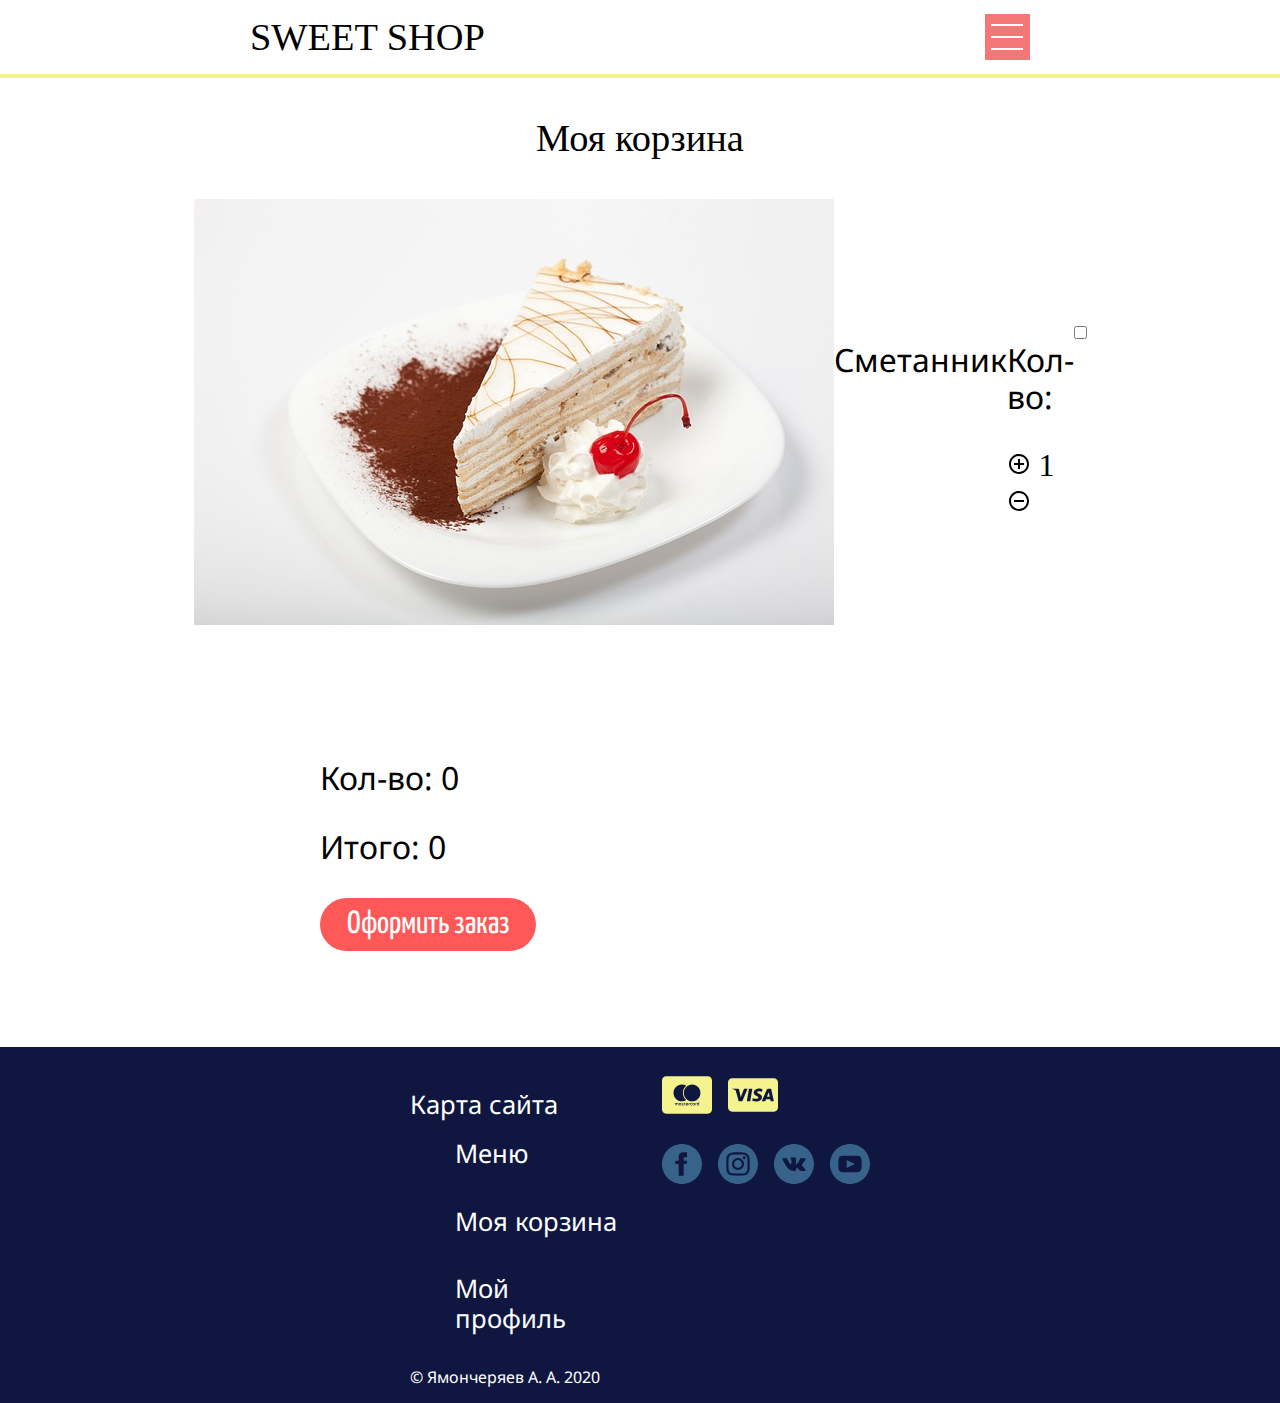
==== basket.html @ 6fae5457 "Merge remote-tracking branch 'origin/develop' into develop" ====
<!DOCTYPE html>
<html lang="en">
<head>
    <meta charset="UTF-8">
    <title>Моя корзина</title>
    <link rel="stylesheet" href="css/normalize.css" type="text/css">
    <link rel="stylesheet" href="css/style.css" type="text/css">
    <link rel="stylesheet" href="css/basket.css" type="text/css">
    <meta name='viewport' content='width=device-width,initial-scale=1'/>
    <meta content='true' name='HandheldFriendly'/>
    <meta content='width' name='MobileOptimized'/>
    <meta content='yes' name='apple-mobile-web-app-capable'/>
</head>
<body>
    <header class="header_layout">
        <a class="page_title" href="index.html">SWEET SHOP</a>
        <input id="toggle_btn" class="checkbox" type="checkbox"/>
        <label id="checkbox_btn" class="is_clickable" for="toggle_btn">
            <span id="bar1"></span>
            <span id="bar2"></span>
            <span id="bar3"></span>
        </label>
        <nav id="header_menu" class="drop_down_list">
            <a class="list_item" href="products.html">Меню</a>
            <a class="list_item" href="basket.html">Моя корзина</a>
            <a class="list_item" href="profile.html">Мой профиль</a>
        </nav>
    </header>

    <main id="main">
        <p class="page_title">Моя корзина</p>
        <section id="basket" class="content_layout content">
            <div class="chosen_products">
                <div id="product_card">
                    <a href="product_card.html?product_line_id=0&product_name_id=0" >
                        <img id="product_image" src="img/menu/cream-cake.jpg" class="image" alt="Сметанник">
                    </a>
                    <div id="description">
                        <p id="product_name">Сметанник</p>
                        <div>
                            <div id="quantity">
                                <p>Кол-во:</p>
                                <div>
                                    <img src="img/icons/add_circle.svg" alt="">
                                    <span>1</span>
                                    <img src="img/icons/remove_circle.svg" alt="">
                                </div>
                            </div>
                        </div>
                        <label>
                            <input type="checkbox">
                        </label>
                    </div>
                </div>
            </div>
        </section>
        <section id="ordering_layout" class="content_layout">
            <div id="ordering">
                <div>
                    <p id="num">Кол-во: 0</p>
                    <p id="sum">Итого: 0</p>
                </div>
                <a class="button is_clickable">Оформить заказ</a>
            </div>
        </section>
    </main>
<div class="footer_layout">
    <div>
        <footer>
            <div id="site_map_container">
                <input id="site_map" class="checkbox" type="checkbox"/>
                <label class="checkbox_title" for="site_map">
                    <span>Карта сайта</span>
                </label>
                <ul id="footer_menu" class="drop_down_list">
                    <li><a class="list_item" href="products.html">Меню</a></li>
                    <li><a class="list_item" href="basket.html">Моя корзина</a></li>
                    <li><a class="list_item" href="profile.html">Мой профиль</a></li>
                </ul>
            </div>
            <div id="icons_container">
                <div id="payment_icons">
                    <img src="img/icons/icon-payment1.svg" alt="">
                    <img src="img/icons/icon-payment.svg" alt="">
                </div>
                <div id="social_media">
                    <img src="img/icons/icon-facebook.svg" alt="">
                    <img src="img/icons/icon-instagram.svg" alt="">
                    <img src="img/icons/icon-vk.svg" alt="">
                    <img src="img/icons/icon-youtube.svg" alt="">
                </div>
            </div>
        </footer>
        <div id="copyright">
            <p>© Ямончеряев А. А. 2020</p>
        </div>
    </div>
</div>
</body>
<script>
    fill_basket()
</script>
</html>
---- css/style.css ----
@import url('https://fonts.googleapis.com/css2?family=Noto+Sans&family=Noto+Serif&family=Yanone+Kaffeesatz&display=swap');
/**
 * General styles
 _____________________________________________________________
 */

@media screen and (min-width: 768px) {
    html {
        font-size: 32px;
    }

    .button {
        font-size: 1rem;
    }
}

@media screen and (max-width: 767px) {
    html {
        font-size: 28px;
    }

    .button {
        font-size: 1rem;
    }
}

.content {
    padding-left: 7%;
    padding-right: 7%;
}

p {
    font-family: "Noto Sans";
}

.page_title {
    position: relative;
    font-family: Noto_Serif;
    align-self: center;
    font-size: 1.2rem;
    text-decoration: none;
    color: black;
}

body {
    display: flex;
    flex-direction: column;
    height: 100%;
}

main {
    display: flex;
    flex-direction: column;
}

.content_layout {
    display: flex;
    flex-direction: column;
    align-items: center;
    position: relative;
    height: fit-content;
    margin-bottom: 3rem;
}


.image {
    max-height: fit-content;
    max-width: min-content;
    align-self: center;
    position: relative;
}

ul {
    list-style: none;
    margin-block-end: 0;
    margin-block-start: 0;
    padding-inline-start: 1em;
}

.button {
    font-family: "Yanone Kaffeesatz";
    background-color: #ff5858;
    width: max-content;
    padding: 0.25rem 0.83rem;
    border-radius: 1.25rem;
    border-color: #F57676;
    text-align: center;
    text-decoration: none;
    display: inline-block;
    color: white;
}

.is_clickable {
    cursor: pointer;
}

.button:hover {
    background-color: #F57676;
}

li, .list_item {
    display: block;
    height: min-content;
    font-family: "Noto Sans";
    font-size: 0.8rem;
    padding: 0.3rem;
    text-decoration: none;
}

/**
 * Styles for drop-down lists
 * --------------------------
 */
.checkbox_title {
    display: flex;
    align-items: center;
    width: 100%;
    justify-content: space-between;
    font-family: "Noto Sans";
}

.checkbox {
    opacity: 0;
    position: absolute;
}

.checkbox:checked ~ .drop_down_list {
    display: block;
}

.drop_down_list {
    display: none;
    height: fit-content;
    list-style: none;
}


/**
 * Header styles
 _____________________________________________________________
 */
.header_layout {
    position: relative;
    display: inline-flex;
    width: 100%;
    height: 2.3rem;
    background: white;
    top: 0;
    border-bottom: 0.125rem solid #F5F38E;
    justify-content: space-around;
    align-items: center;
    z-index: 1;
}

#checkbox_btn {
    max-height: inherit;
    display: flex;
    flex-direction: column;
    justify-content: space-evenly;
    align-items: center;
    background: #F57676;
    width: 1.42rem;
    height: 1.42rem;
    transition: all 0.25s ease-in-out;
}

#bar1, #bar2, #bar3 {
    transition: all 0.25s ease-in-out;
    background: white;
    display: block;
    width: 70%;
    height: 2px;
}

#toggle_btn:checked ~ #checkbox_btn {
    z-index: 100;
}

#toggle_btn:checked ~ #checkbox_btn > #bar1 {
    right: 0;
    transform: translateX(0.15rem) rotate(45deg);
    transform-origin: 15%;
    width: 106%;
}

#toggle_btn:checked ~ #checkbox_btn > #bar2 {
    right: 0;
    transform: rotate(0);
    background-color: transparent;
}

#toggle_btn:checked ~ #checkbox_btn > #bar3 {
    right: 0;
    transform: translateX(0.15rem) rotate(-45deg);
    transform-origin: 15%;
    width: 106%;
}

#toggle_btn:checked ~ #header_menu {
    display: flex;
    flex-direction: column;
    justify-content: flex-start;
}

#header_menu {
    position: absolute;
    background-color: #F5F38E;
    width: 30%;
    right: 10%;
    top: 2.4rem;
    padding: 1rem;
}

#header_menu .list_item {
    color: #36351F;
}

#header_menu .list_item:hover {
    background-color: #268841;
    color: white;
}

/**
 * Footer styles
 * _____________________________________________________________
 */
.footer_layout {
    display: flex;
    flex: 0 0 auto;
    align-items: flex-start;
    justify-content: space-evenly;
    width: 100%;
    height: fit-content;
    background-color: #0F1640;
    color: white;
    font-size: 0.8rem;
}

@media screen and (max-width: 1080px) {
    footer {
        flex-direction: column;
        justify-content: flex-start;
        padding-top: 0.42rem;
    }

    #payment_icons, #social_media {
        display: flex;
        align-items: flex-start;
        justify-content: flex-start;
        margin-top: 0.42rem;
        margin-left: -0.5rem;
    }

    .footer_layout {
        flex-direction: column;
        align-items: center;
    }
}

@media screen and (min-width: 1080px) {
    footer {
        justify-content: space-between;
    }

    .checkbox_title > object {
        display: none;
    }

    #footer_menu ~ .checkbox_title {
        pointer-events: none;
    }

    #footer_menu {
        display: block;
    }

    #payment_icons, #social_media {
        display: flex;
        margin-top: 0.42rem;
        justify-content: flex-start;
    }

    .footer_layout {
        flex-direction: column;
        align-items: center;
    }
}

footer {
    max-height: 100%;
    max-width: 100%;
    display: flex;
    align-items: baseline;
    flex: 0 0 auto;
    position: relative;
}

#footer_menu {
    position: relative;
    width: 85%;
    color: white;
}

#footer_menu .list_item {
    color: white;
}

#footer_menu .list_item:hover {
    background-color: #315369;
}

#site_map:checked ~ .checkbox_title object {
    transform: rotate(180deg);
}

#social_media > img,
#payment_icons > img {
    padding-top: 0.5rem;
    padding-left: 0.5rem;
}

#copyright {
    font-family: "Noto Sans";
    font-size: 0.5rem;
}
---- css/basket.css ----
#basket {
}

.chosen_products {
    width: 70%;
}

#product_card {
    display: flex;
    width: 100%;
    justify-content: center;
}

#description {
    display: flex;
    align-self: center;
    justify-content: space-evenly;
    text-decoration: none;
    color: black;
}

#ordering {
    display: flex;
    width: 50%;
    flex-direction: column;
}
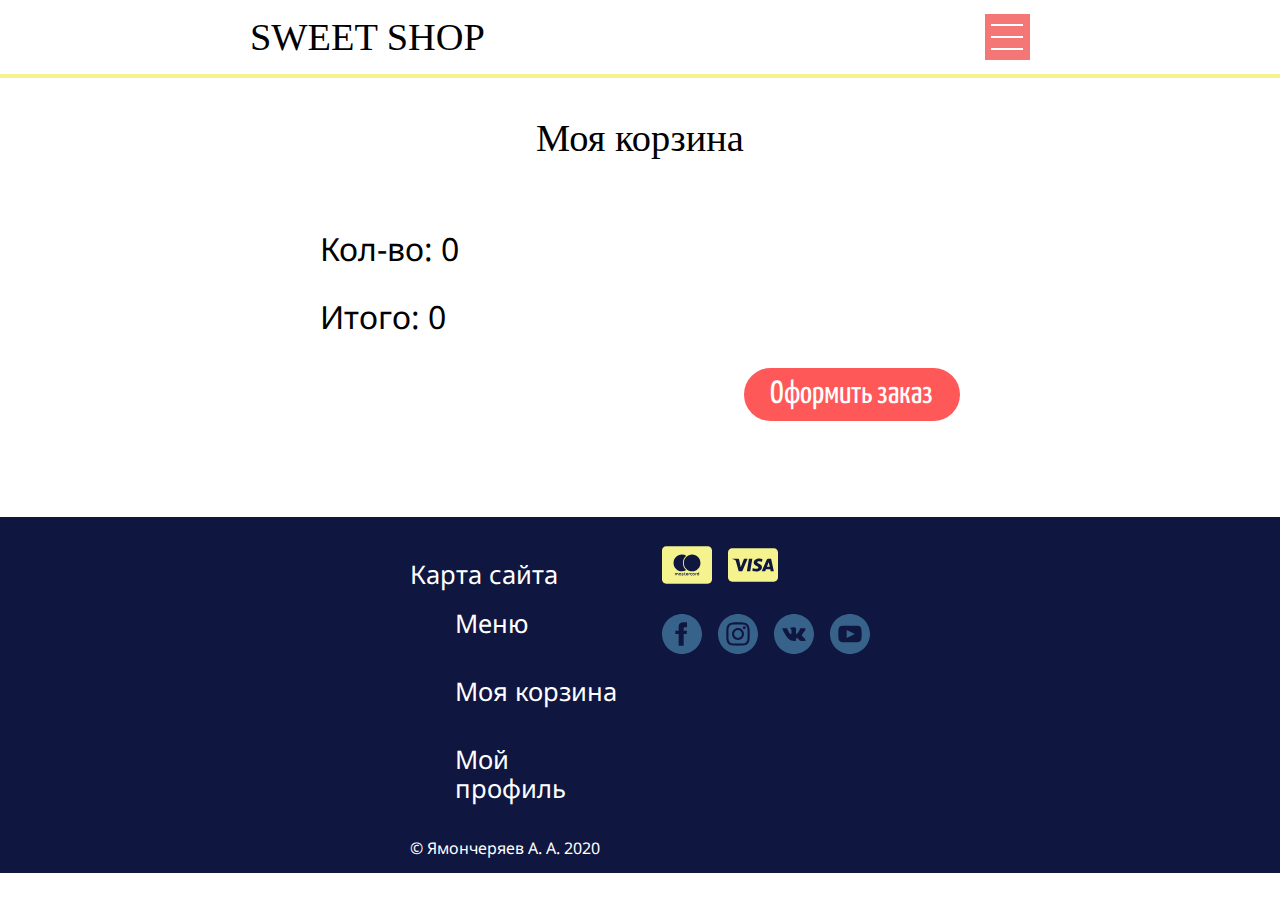
==== commit 787bcb42: "Fixing Basket and Menu pages" ====
--- a/basket.html
+++ b/basket.html
@@ -6,6 +6,7 @@
     <link rel="stylesheet" href="css/normalize.css" type="text/css">
     <link rel="stylesheet" href="css/style.css" type="text/css">
     <link rel="stylesheet" href="css/basket.css" type="text/css">
+    <script src="js/app.js"></script>
     <meta name='viewport' content='width=device-width,initial-scale=1'/>
     <meta content='true' name='HandheldFriendly'/>
     <meta content='width' name='MobileOptimized'/>
@@ -31,27 +32,7 @@
         <p class="page_title">Моя корзина</p>
         <section id="basket" class="content_layout content">
             <div class="chosen_products">
-                <div id="product_card">
-                    <a href="product_card.html?product_line_id=0&product_name_id=0" >
-                        <img id="product_image" src="img/menu/cream-cake.jpg" class="image" alt="Сметанник">
-                    </a>
-                    <div id="description">
-                        <p id="product_name">Сметанник</p>
-                        <div>
-                            <div id="quantity">
-                                <p>Кол-во:</p>
-                                <div>
-                                    <img src="img/icons/add_circle.svg" alt="">
-                                    <span>1</span>
-                                    <img src="img/icons/remove_circle.svg" alt="">
-                                </div>
-                            </div>
-                        </div>
-                        <label>
-                            <input type="checkbox">
-                        </label>
-                    </div>
-                </div>
+
             </div>
         </section>
         <section id="ordering_layout" class="content_layout">
@@ -97,6 +78,7 @@
     </div>
 </div>
 </body>
+
 <script>
     fill_basket()
 </script>
--- a/css/basket.css
+++ b/css/basket.css
@@ -1,5 +1,5 @@
-
 #basket {
+    display: none;
 }
 
 .chosen_products {
@@ -14,14 +14,94 @@
 
 #description {
     display: flex;
-    align-self: center;
-    justify-content: space-evenly;
-    text-decoration: none;
-    color: black;
+    height: 80%;
+    flex-direction: column;
+    margin-left: 10%;
+    padding-top: 0.3rem;
+}
+
+#product_card a {
+    width: 40%;
+}
+
+#product_image {
+    width: 100%;
+    height: 100%;
+}
+
+#quantity {
+    font-size: 0.8rem;
+}
+
+#quantity, #product_name {
+    margin: 0 0 5% 0;
+}
+
+#quantity div {
+    width: 80%;
+    display: flex;
+    align-items: center;
+    justify-content: space-between;
+}
+
+#quantity img {
+    width: 1.25rem;
+    height: 1.25rem;
+}
+
+#description input, #description label {
+    width: 0.8rem;
+    height: 0.8rem;
+    margin-top: 5%;
+}
+
+#ordering_layout {
+    width: 100%;
 }
 
 #ordering {
     display: flex;
     width: 50%;
     flex-direction: column;
+}
+
+#ordering div {
+    align-self: flex-start;
+}
+
+#ordering .button {
+    align-self: flex-end;
+}
+
+@media screen and (max-width: 767px){
+
+    #product_name {
+        font-size: 0.8rem;
+    }
+
+    .chosen_products {
+        width: 100%;
+    }
+
+    #description {
+        font-size: 0.5rem;
+        margin-left: 5%;
+    }
+
+    #quantity div{
+        width: 80%;
+    }
+
+    #quantity {
+        display: flex;
+        flex-direction: column;
+    }
+
+    #product_card a {
+        width: 50%;
+    }
+
+    #ordering {
+        width: 80%;
+    }
 }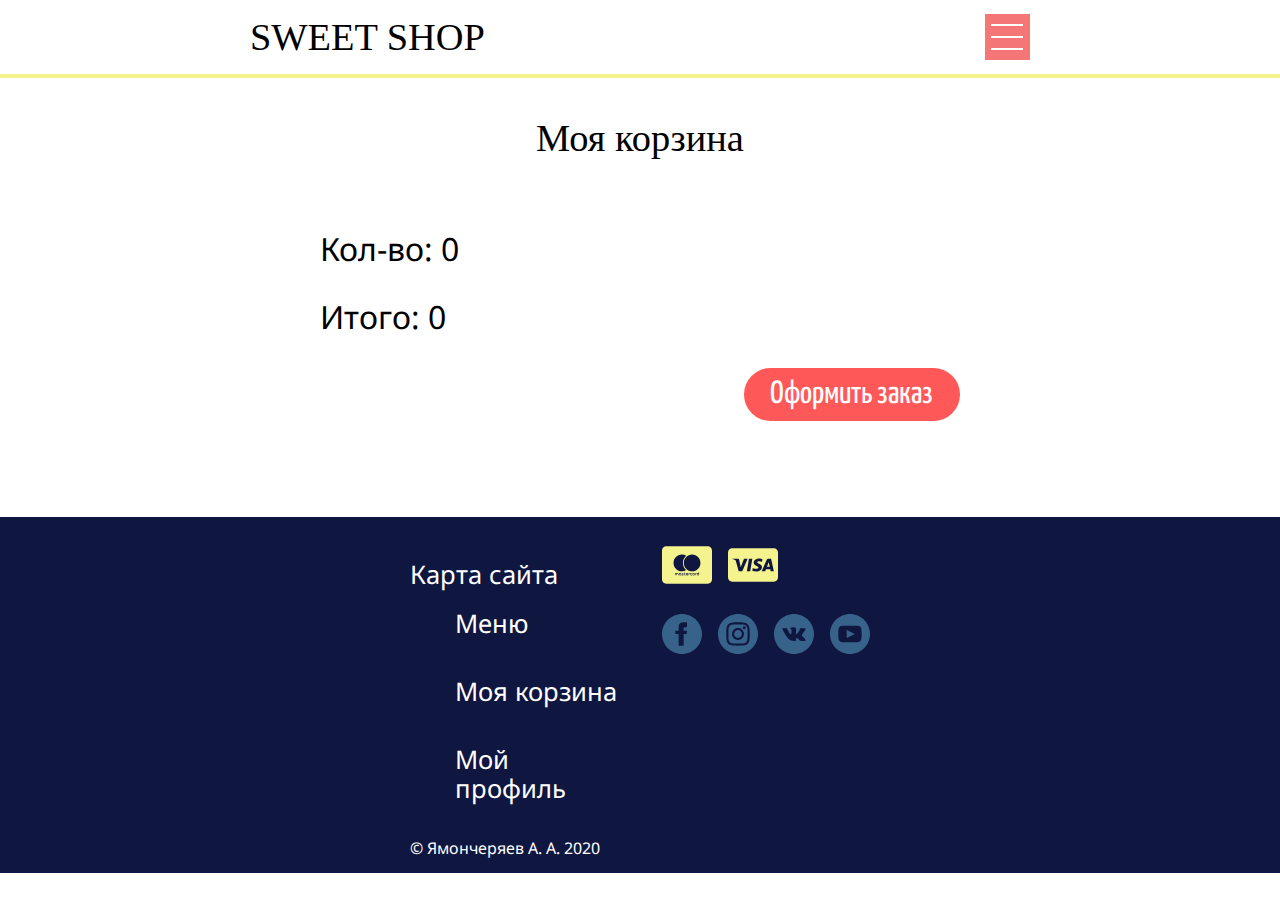
==== commit 208ebd36: "Fixes" ====
--- a/basket.html
+++ b/basket.html
@@ -13,38 +13,58 @@
     <meta content='yes' name='apple-mobile-web-app-capable'/>
 </head>
 <body>
-    <header class="header_layout">
-        <a class="page_title" href="index.html">SWEET SHOP</a>
-        <input id="toggle_btn" class="checkbox" type="checkbox"/>
-        <label id="checkbox_btn" class="is_clickable" for="toggle_btn">
-            <span id="bar1"></span>
-            <span id="bar2"></span>
-            <span id="bar3"></span>
-        </label>
-        <nav id="header_menu" class="drop_down_list">
-            <a class="list_item" href="products.html">Меню</a>
-            <a class="list_item" href="basket.html">Моя корзина</a>
-            <a class="list_item" href="profile.html">Мой профиль</a>
-        </nav>
-    </header>
+<div class="wrapper">
+<header class="header_layout">
+    <a class="page_title" href="index.html">SWEET SHOP</a>
+    <input id="toggle_btn" class="checkbox" type="checkbox"/>
+    <label id="checkbox_btn" class="is_clickable" for="toggle_btn">
+        <span id="bar1"></span>
+        <span id="bar2"></span>
+        <span id="bar3"></span>
+    </label>
+    <nav id="header_menu" class="drop_down_list">
+        <a class="list_item" href="products.html">Меню</a>
+        <a class="list_item" href="basket.html">Моя корзина</a>
+        <a class="list_item" href="profile.html">Мой профиль</a>
+    </nav>
+</header>
 
-    <main id="main">
-        <p class="page_title">Моя корзина</p>
-        <section id="basket" class="content_layout content">
-            <div class="chosen_products">
-
+<main id="main">
+    <p class="page_title">Моя корзина</p>
+    <section id="basket" class="content_layout">
+        <div id="chosen_products">
+            <div id="product_card">
+                <a href="product_card.html?product_line_id=0&product_name_id=0">
+                    <img id="product_image" src="img/menu/cream-cake.jpg" class="image" alt="">
+                </a>
+                <div id="description">
+                    <img id="cancel" src="img/icons/cancel.svg" alt="" onclick="cancel(this)">
+                    <p id="product_name">Сметанник</p>
+                    <div>
+                        <div id="quantity">
+                            <p>Кол-во:</p>
+                            <div>
+                                <img id="plus" src="img/icons/add_circle.svg" alt="1000" onclick="plus(this)">
+                                <span>1</span>
+                                <img id="minus" src="img/icons/remove_circle.svg" alt="1000" onclick="minus(this)">
+                            </div>
+                        </div>
+                    </div>
+                </div>
             </div>
-        </section>
-        <section id="ordering_layout" class="content_layout">
-            <div id="ordering">
-                <div>
-                    <p id="num">Кол-во: 0</p>
-                    <p id="sum">Итого: 0</p>
-                </div>
-                <a class="button is_clickable">Оформить заказ</a>
+        </div>
+    </section>
+    <section id="ordering_layout" class="content_layout">
+        <div id="ordering">
+            <div>
+                <p id="num">Кол-во: 0</p>
+                <p id="sum">Итого: 0</p>
             </div>
-        </section>
-    </main>
+            <a class="button is_clickable" onclick="clearBasket()">Оформить заказ</a>
+        </div>
+    </section>
+</main>
+</div>
 <div class="footer_layout">
     <div>
         <footer>
--- a/css/style.css
+++ b/css/style.css
@@ -24,6 +24,16 @@
     }
 }
 
+@media screen and (max-width: 360px) {
+    html {
+        font-size: 18px;
+    }
+
+    .button {
+        font-size: 0.75rem;
+    }
+}
+
 .content {
     padding-left: 7%;
     padding-right: 7%;
@@ -42,6 +52,10 @@
     color: black;
 }
 
+.wrapper{
+    min-height: 75%;
+}
+
 body {
     display: flex;
     flex-direction: column;
@@ -51,6 +65,7 @@
 main {
     display: flex;
     flex-direction: column;
+    height: 100%;
 }
 
 .content_layout {
@@ -144,6 +159,7 @@
     display: inline-flex;
     width: 100%;
     height: 2.3rem;
+    min-height: fit-content;
     background: white;
     top: 0;
     border-bottom: 0.125rem solid #F5F38E;
--- a/css/basket.css
+++ b/css/basket.css
@@ -1,5 +1,11 @@
+
 #basket {
     display: none;
+    height: 100%;
+}
+
+main {
+    height: 100%;
 }
 
 .chosen_products {
@@ -10,26 +16,35 @@
     display: flex;
     width: 100%;
     justify-content: center;
+    margin-bottom: 5%;
+}
+
+#product_image {
+    width: 9.5rem;
+}
+
+#product_name {
+    font-size: 0.75rem;
+}
+
+#product_card a {
+    display: flex;
+    justify-content: center;
+    align-items: center;
+    width: fit-content;
+    height: fit-content;
 }
 
 #description {
+    width: 60%;
     display: flex;
     height: 80%;
     flex-direction: column;
-    margin-left: 10%;
-    padding-top: 0.3rem;
-}
-
-#product_card a {
-    width: 40%;
-}
-
-#product_image {
-    width: 100%;
-    height: 100%;
+    margin-left: 5%;
 }
 
 #quantity {
+    display: flex;
     font-size: 0.8rem;
 }
 
@@ -44,15 +59,13 @@
     justify-content: space-between;
 }
 
-#quantity img {
+#quantity img, #cancel {
     width: 1.25rem;
     height: 1.25rem;
 }
 
-#description input, #description label {
-    width: 0.8rem;
-    height: 0.8rem;
-    margin-top: 5%;
+#cancel {
+    align-self: flex-end;
 }
 
 #ordering_layout {
@@ -73,18 +86,21 @@
     align-self: flex-end;
 }
 
+
+@media screen and (min-height: 769px){
+    html {
+        height: initial;
+    }
+}
+
 @media screen and (max-width: 767px){
 
-    #product_name {
-        font-size: 0.8rem;
-    }
-
-    .chosen_products {
-        width: 100%;
+    #product_name,
+    #quantity p {
+        font-size: 0.6rem;
     }
 
     #description {
-        font-size: 0.5rem;
         margin-left: 5%;
     }
 
@@ -92,16 +108,16 @@
         width: 80%;
     }
 
-    #quantity {
-        display: flex;
-        flex-direction: column;
-    }
-
-    #product_card a {
-        width: 50%;
-    }
-
     #ordering {
         width: 80%;
     }
+
+    #product_image {
+        width: 7rem;
+    }
+
+    #description input, #description label {
+        width: 0.5rem;
+        height: 0.5rem;
+    }
 }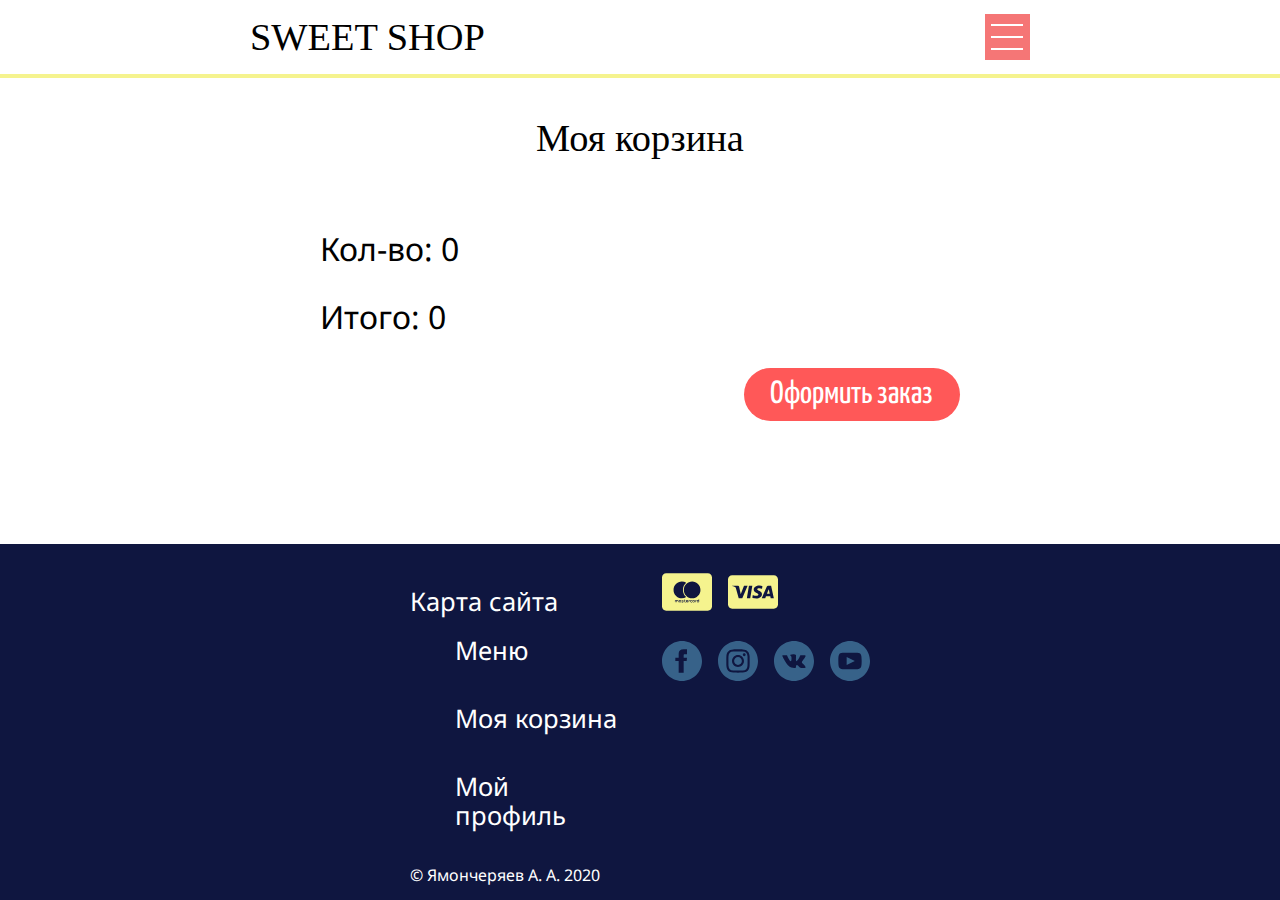
==== commit fee6a193: "Fixed footer" ====
--- a/basket.html
+++ b/basket.html
@@ -14,56 +14,56 @@
 </head>
 <body>
 <div class="wrapper">
-<header class="header_layout">
-    <a class="page_title" href="index.html">SWEET SHOP</a>
-    <input id="toggle_btn" class="checkbox" type="checkbox"/>
-    <label id="checkbox_btn" class="is_clickable" for="toggle_btn">
-        <span id="bar1"></span>
-        <span id="bar2"></span>
-        <span id="bar3"></span>
-    </label>
-    <nav id="header_menu" class="drop_down_list">
-        <a class="list_item" href="products.html">Меню</a>
-        <a class="list_item" href="basket.html">Моя корзина</a>
-        <a class="list_item" href="profile.html">Мой профиль</a>
-    </nav>
-</header>
+    <header class="header_layout">
+        <a class="page_title" href="index.html">SWEET SHOP</a>
+        <input id="toggle_btn" class="checkbox" type="checkbox"/>
+        <label id="checkbox_btn" class="is_clickable" for="toggle_btn">
+            <span id="bar1"></span>
+            <span id="bar2"></span>
+            <span id="bar3"></span>
+        </label>
+        <nav id="header_menu" class="drop_down_list">
+            <a class="list_item" href="products.html">Меню</a>
+            <a class="list_item" href="basket.html">Моя корзина</a>
+            <a class="list_item" href="profile.html">Мой профиль</a>
+        </nav>
+    </header>
 
-<main id="main">
-    <p class="page_title">Моя корзина</p>
-    <section id="basket" class="content_layout">
-        <div id="chosen_products">
-            <div id="product_card">
-                <a href="product_card.html?product_line_id=0&product_name_id=0">
-                    <img id="product_image" src="img/menu/cream-cake.jpg" class="image" alt="">
-                </a>
-                <div id="description">
-                    <img id="cancel" src="img/icons/cancel.svg" alt="" onclick="cancel(this)">
-                    <p id="product_name">Сметанник</p>
-                    <div>
-                        <div id="quantity">
-                            <p>Кол-во:</p>
-                            <div>
-                                <img id="plus" src="img/icons/add_circle.svg" alt="1000" onclick="plus(this)">
-                                <span>1</span>
-                                <img id="minus" src="img/icons/remove_circle.svg" alt="1000" onclick="minus(this)">
+    <main id="main">
+        <p class="page_title">Моя корзина</p>
+        <section id="basket" class="content_layout">
+            <div id="chosen_products">
+                <div id="product_card">
+                    <a href="product_card.html?product_line_id=0&product_name_id=0">
+                        <img id="product_image" src="img/menu/cream-cake.jpg" class="image" alt="">
+                    </a>
+                    <div id="description">
+                        <img id="cancel" src="img/icons/cancel.svg" alt="" onclick="cancel(this)">
+                        <p id="product_name">Сметанник</p>
+                        <div>
+                            <div id="quantity">
+                                <p>Кол-во:</p>
+                                <div>
+                                    <img id="plus" src="img/icons/add_circle.svg" alt="1000" onclick="plus(this)">
+                                    <span>1</span>
+                                    <img id="minus" src="img/icons/remove_circle.svg" alt="1000" onclick="minus(this)">
+                                </div>
                             </div>
                         </div>
                     </div>
                 </div>
             </div>
-        </div>
-    </section>
-    <section id="ordering_layout" class="content_layout">
-        <div id="ordering">
-            <div>
-                <p id="num">Кол-во: 0</p>
-                <p id="sum">Итого: 0</p>
+        </section>
+        <section id="ordering_layout" class="content_layout">
+            <div id="ordering">
+                <div>
+                    <p id="num">Кол-во: 0</p>
+                    <p id="sum">Итого: 0</p>
+                </div>
+                <a class="button is_clickable" onclick="clearBasket()">Оформить заказ</a>
             </div>
-            <a class="button is_clickable" onclick="clearBasket()">Оформить заказ</a>
-        </div>
-    </section>
-</main>
+        </section>
+    </main>
 </div>
 <div class="footer_layout">
     <div>
--- a/css/style.css
+++ b/css/style.css
@@ -4,6 +4,10 @@
  _____________________________________________________________
  */
 
+html {
+    height: 100%;
+}
+
 @media screen and (min-width: 768px) {
     html {
         font-size: 32px;
@@ -53,7 +57,7 @@
 }
 
 .wrapper{
-    min-height: 75%;
+    height: 100%;
 }
 
 body {
@@ -73,7 +77,7 @@
     flex-direction: column;
     align-items: center;
     position: relative;
-    height: fit-content;
+    height: max-content;
     margin-bottom: 3rem;
 }
 
@@ -241,8 +245,8 @@
  * _____________________________________________________________
  */
 .footer_layout {
-    display: flex;
-    flex: 0 0 auto;
+    position: relative;
+    display: flex;
     align-items: flex-start;
     justify-content: space-evenly;
     width: 100%;
--- a/css/basket.css
+++ b/css/basket.css
@@ -86,13 +86,6 @@
     align-self: flex-end;
 }
 
-
-@media screen and (min-height: 769px){
-    html {
-        height: initial;
-    }
-}
-
 @media screen and (max-width: 767px){
 
     #product_name,
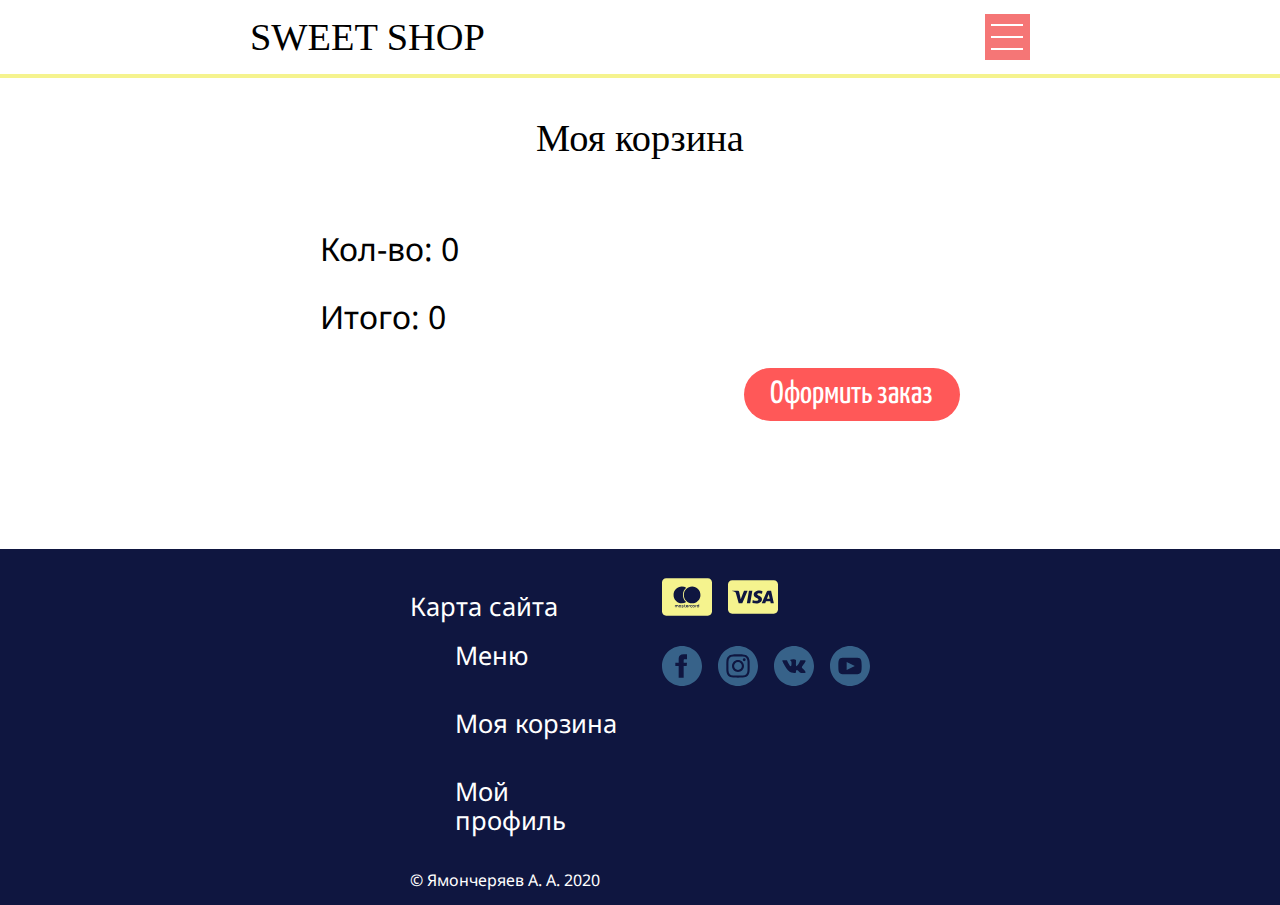
==== commit da826731: "Fixed +/- buttons" ====
--- a/basket.html
+++ b/basket.html
@@ -101,5 +101,6 @@
 
 <script>
     fill_basket()
+    setFooter()
 </script>
 </html>--- a/css/style.css
+++ b/css/style.css
@@ -78,7 +78,7 @@
     align-items: center;
     position: relative;
     height: max-content;
-    margin-bottom: 3rem;
+    margin-bottom: 4rem;
 }
 
 
--- a/css/basket.css
+++ b/css/basket.css
@@ -2,6 +2,7 @@
 #basket {
     display: none;
     height: 100%;
+    margin-bottom: 0rem;
 }
 
 main {
